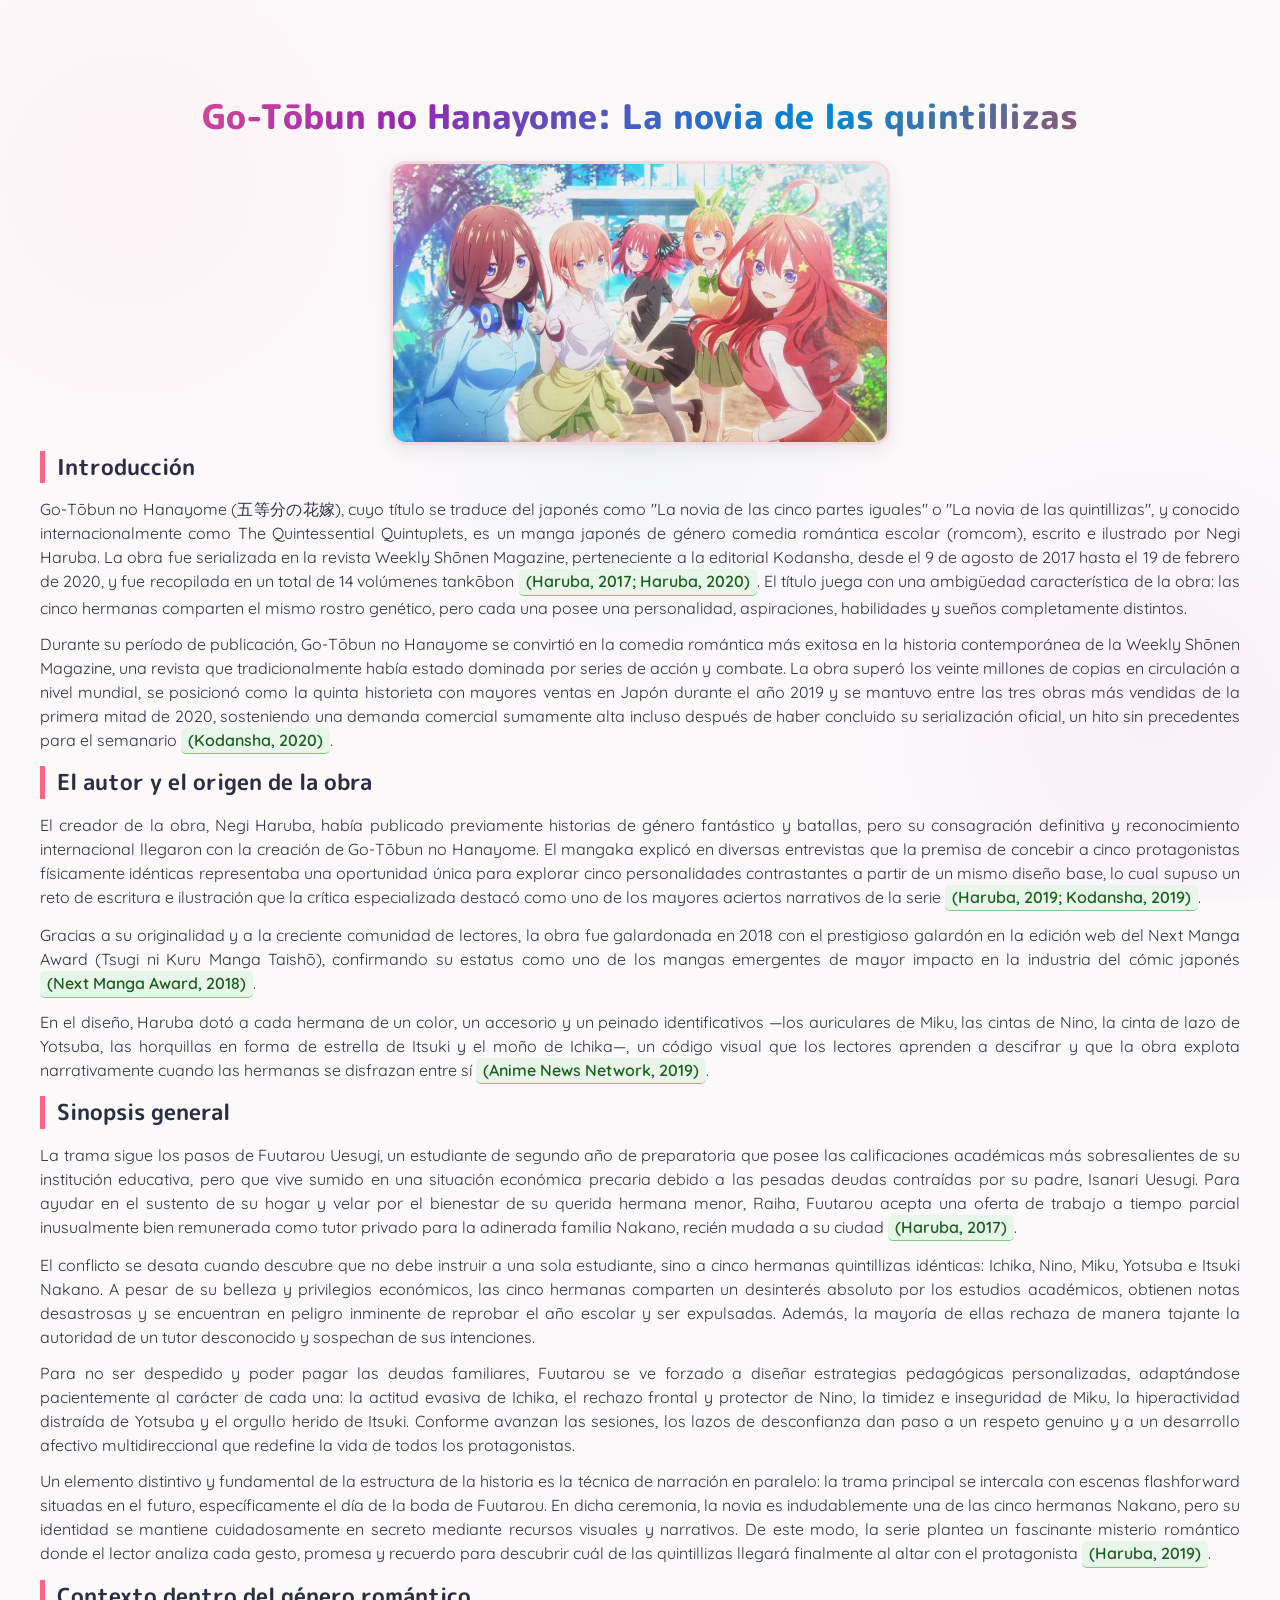
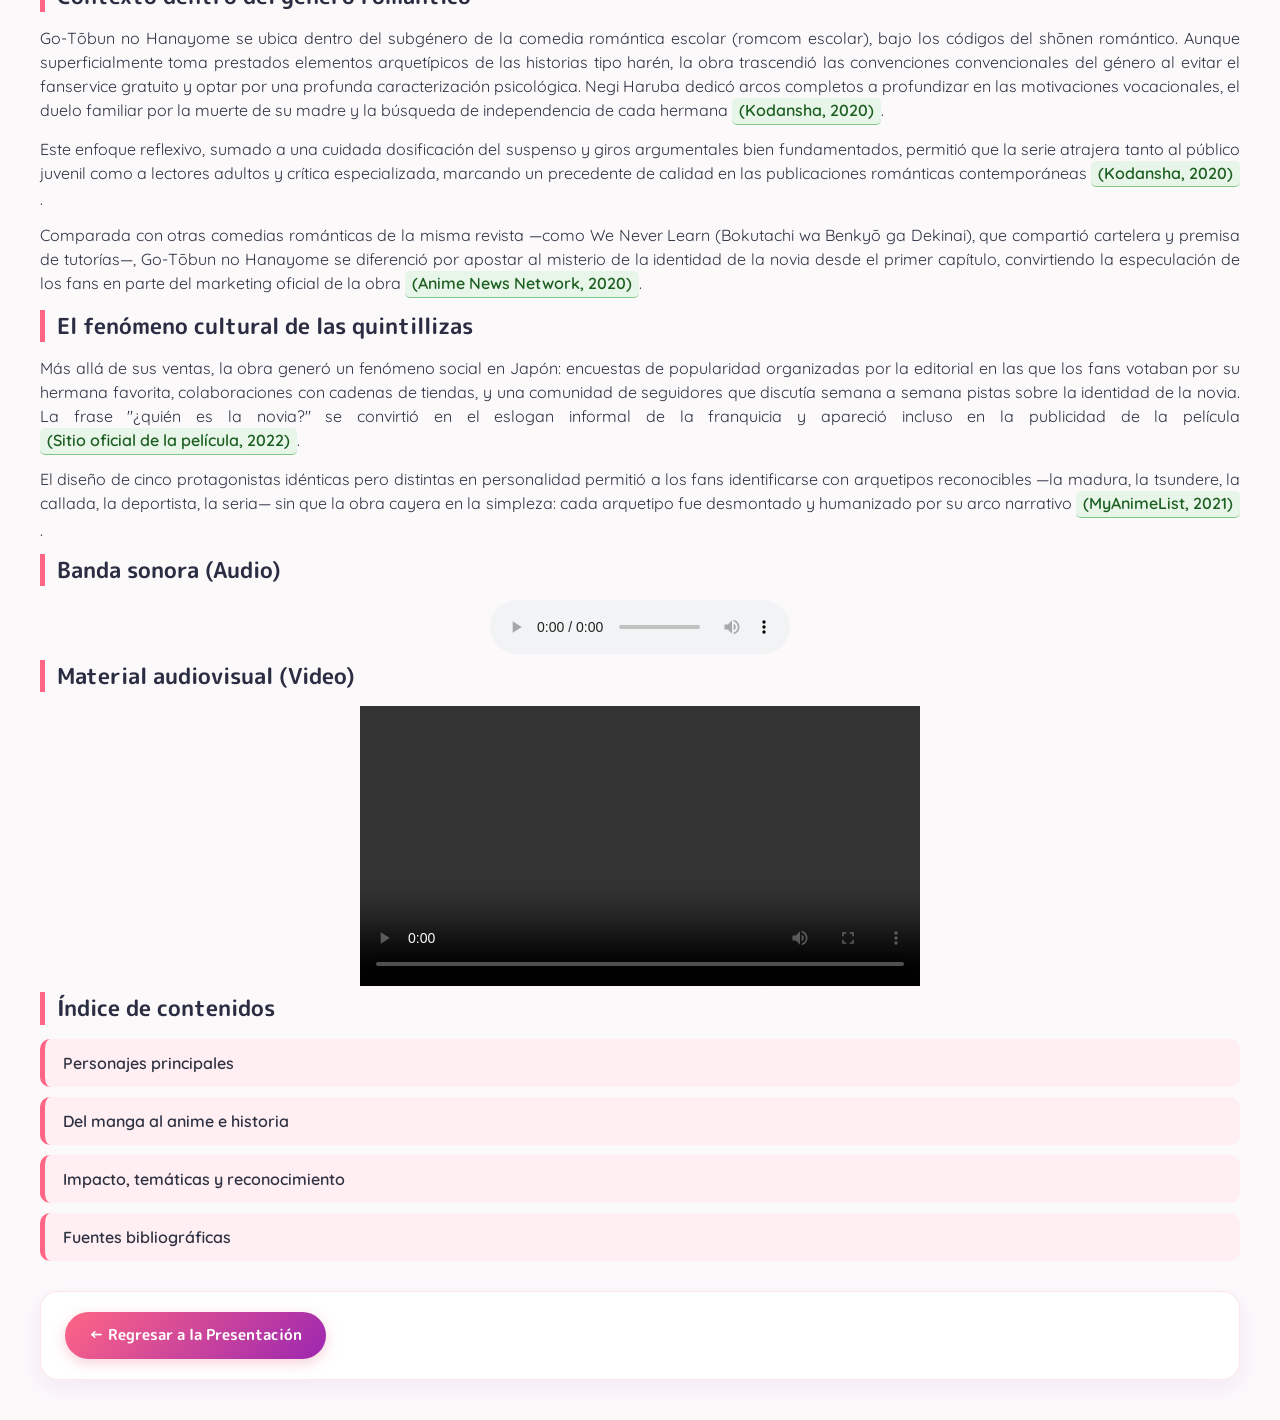
==== Principal/Principal.html @ 85af160e "Add files via upload" ====
<!DOCTYPE html>
<html lang="es">
<head>
  <meta charset="UTF-8">
  <meta name="viewport" content="width=device-width, initial-scale=1.0">
  <title>Go-Tōbun no Hanayome - Introducción</title>
  <link rel="icon" type="image/png" href="favicon.png">
  <link rel="stylesheet" href="estilos.css">
</head>
<body>
  <div class="contenedor">

    <h1>Go-Tōbun no Hanayome: La novia de las quintillizas</h1>

    <div class="centrado">
      <img src="Quintillizas.png" alt="Portada de Go-Tōbun no Hanayome" width="500">
    </div>

    <h2>Introducción</h2>
    <p>Go-Tōbun no Hanayome (五等分の花嫁), cuyo título se traduce del japonés como "La novia de las cinco partes iguales" o "La novia de las quintillizas", y conocido internacionalmente como The Quintessential Quintuplets, es un manga japonés de género comedia romántica escolar (romcom), escrito e ilustrado por Negi Haruba. La obra fue serializada en la revista Weekly Shōnen Magazine, perteneciente a la editorial Kodansha, desde el 9 de agosto de 2017 hasta el 19 de febrero de 2020, y fue recopilada en un total de 14 volúmenes tankōbon <span class="cita">(Haruba, 2017; Haruba, 2020)</span>. El título juega con una ambigüedad característica de la obra: las cinco hermanas comparten el mismo rostro genético, pero cada una posee una personalidad, aspiraciones, habilidades y sueños completamente distintos.</p>
    <p>Durante su período de publicación, Go-Tōbun no Hanayome se convirtió en la comedia romántica más exitosa en la historia contemporánea de la Weekly Shōnen Magazine, una revista que tradicionalmente había estado dominada por series de acción y combate. La obra superó los veinte millones de copias en circulación a nivel mundial, se posicionó como la quinta historieta con mayores ventas en Japón durante el año 2019 y se mantuvo entre las tres obras más vendidas de la primera mitad de 2020, sosteniendo una demanda comercial sumamente alta incluso después de haber concluido su serialización oficial, un hito sin precedentes para el semanario <span class="cita">(Kodansha, 2020)</span>.</p>

    <h2>El autor y el origen de la obra</h2>
    <p>El creador de la obra, Negi Haruba, había publicado previamente historias de género fantástico y batallas, pero su consagración definitiva y reconocimiento internacional llegaron con la creación de Go-Tōbun no Hanayome. El mangaka explicó en diversas entrevistas que la premisa de concebir a cinco protagonistas físicamente idénticas representaba una oportunidad única para explorar cinco personalidades contrastantes a partir de un mismo diseño base, lo cual supuso un reto de escritura e ilustración que la crítica especializada destacó como uno de los mayores aciertos narrativos de la serie <span class="cita">(Haruba, 2019; Kodansha, 2019)</span>.</p>
    <p>Gracias a su originalidad y a la creciente comunidad de lectores, la obra fue galardonada en 2018 con el prestigioso galardón en la edición web del Next Manga Award (Tsugi ni Kuru Manga Taishō), confirmando su estatus como uno de los mangas emergentes de mayor impacto en la industria del cómic japonés <span class="cita">(Next Manga Award, 2018)</span>.</p>
    <p>En el diseño, Haruba dotó a cada hermana de un color, un accesorio y un peinado identificativos —los auriculares de Miku, las cintas de Nino, la cinta de lazo de Yotsuba, las horquillas en forma de estrella de Itsuki y el moño de Ichika—, un código visual que los lectores aprenden a descifrar y que la obra explota narrativamente cuando las hermanas se disfrazan entre sí <span class="cita">(Anime News Network, 2019)</span>.</p>

    <h2>Sinopsis general</h2>
    <p>La trama sigue los pasos de Fuutarou Uesugi, un estudiante de segundo año de preparatoria que posee las calificaciones académicas más sobresalientes de su institución educativa, pero que vive sumido en una situación económica precaria debido a las pesadas deudas contraídas por su padre, Isanari Uesugi. Para ayudar en el sustento de su hogar y velar por el bienestar de su querida hermana menor, Raiha, Fuutarou acepta una oferta de trabajo a tiempo parcial inusualmente bien remunerada como tutor privado para la adinerada familia Nakano, recién mudada a su ciudad <span class="cita">(Haruba, 2017)</span>.</p>
    <p>El conflicto se desata cuando descubre que no debe instruir a una sola estudiante, sino a cinco hermanas quintillizas idénticas: Ichika, Nino, Miku, Yotsuba e Itsuki Nakano. A pesar de su belleza y privilegios económicos, las cinco hermanas comparten un desinterés absoluto por los estudios académicos, obtienen notas desastrosas y se encuentran en peligro inminente de reprobar el año escolar y ser expulsadas. Además, la mayoría de ellas rechaza de manera tajante la autoridad de un tutor desconocido y sospechan de sus intenciones.</p>
    <p>Para no ser despedido y poder pagar las deudas familiares, Fuutarou se ve forzado a diseñar estrategias pedagógicas personalizadas, adaptándose pacientemente al carácter de cada una: la actitud evasiva de Ichika, el rechazo frontal y protector de Nino, la timidez e inseguridad de Miku, la hiperactividad distraída de Yotsuba y el orgullo herido de Itsuki. Conforme avanzan las sesiones, los lazos de desconfianza dan paso a un respeto genuino y a un desarrollo afectivo multidireccional que redefine la vida de todos los protagonistas.</p>
    <p>Un elemento distintivo y fundamental de la estructura de la historia es la técnica de narración en paralelo: la trama principal se intercala con escenas flashforward situadas en el futuro, específicamente el día de la boda de Fuutarou. En dicha ceremonia, la novia es indudablemente una de las cinco hermanas Nakano, pero su identidad se mantiene cuidadosamente en secreto mediante recursos visuales y narrativos. De este modo, la serie plantea un fascinante misterio romántico donde el lector analiza cada gesto, promesa y recuerdo para descubrir cuál de las quintillizas llegará finalmente al altar con el protagonista <span class="cita">(Haruba, 2019)</span>.</p>

    <h2>Contexto dentro del género romántico</h2>
    <p>Go-Tōbun no Hanayome se ubica dentro del subgénero de la comedia romántica escolar (romcom escolar), bajo los códigos del shōnen romántico. Aunque superficialmente toma prestados elementos arquetípicos de las historias tipo harén, la obra trascendió las convenciones convencionales del género al evitar el fanservice gratuito y optar por una profunda caracterización psicológica. Negi Haruba dedicó arcos completos a profundizar en las motivaciones vocacionales, el duelo familiar por la muerte de su madre y la búsqueda de independencia de cada hermana <span class="cita">(Kodansha, 2020)</span>.</p>
    <p>Este enfoque reflexivo, sumado a una cuidada dosificación del suspenso y giros argumentales bien fundamentados, permitió que la serie atrajera tanto al público juvenil como a lectores adultos y crítica especializada, marcando un precedente de calidad en las publicaciones románticas contemporáneas <span class="cita">(Kodansha, 2020)</span>.</p>
    <p>Comparada con otras comedias románticas de la misma revista —como We Never Learn (Bokutachi wa Benkyō ga Dekinai), que compartió cartelera y premisa de tutorías—, Go-Tōbun no Hanayome se diferenció por apostar al misterio de la identidad de la novia desde el primer capítulo, convirtiendo la especulación de los fans en parte del marketing oficial de la obra <span class="cita">(Anime News Network, 2020)</span>.</p>

    <h2>El fenómeno cultural de las quintillizas</h2>
    <p>Más allá de sus ventas, la obra generó un fenómeno social en Japón: encuestas de popularidad organizadas por la editorial en las que los fans votaban por su hermana favorita, colaboraciones con cadenas de tiendas, y una comunidad de seguidores que discutía semana a semana pistas sobre la identidad de la novia. La frase "¿quién es la novia?" se convirtió en el eslogan informal de la franquicia y apareció incluso en la publicidad de la película <span class="cita">(Sitio oficial de la película, 2022)</span>.</p>
    <p>El diseño de cinco protagonistas idénticas pero distintas en personalidad permitió a los fans identificarse con arquetipos reconocibles —la madura, la tsundere, la callada, la deportista, la seria— sin que la obra cayera en la simpleza: cada arquetipo fue desmontado y humanizado por su arco narrativo <span class="cita">(MyAnimeList, 2021)</span>.</p>

    <h2>Banda sonora (Audio)</h2>
    <div class="centrado">
      <audio controls>
        <source src="musica.mp4" type="audio/mp4">
        Tu navegador no soporta el elemento de audio.
      </audio>
    </div>

    <h2>Material audiovisual (Video)</h2>
    <div class="centrado">
      <video controls width="560">
        <source src="Video.mp4" type="video/mp4">
        Tu navegador no soporta la reproducción de video.
      </video>
    </div>

    <h2>Índice de contenidos</h2>
    <ul class="indice">
      <li><a href="../Contenido1/Secundario1.html">Personajes principales</a></li>
      <li><a href="../Contenido2/Secundario2.html">Del manga al anime e historia</a></li>
      <li><a href="../Contenido3/Secundario3.html">Impacto, temáticas y reconocimiento</a></li>
      <li><a href="../Fuentes/Fuentes.html">Fuentes bibliográficas</a></li>
    </ul>

    <div class="navegacion">
      <a href="../Presentacion/Presentacion.html">← Regresar a la Presentación</a>
    </div>

  </div>
</body>
</html>
---- Principal/estilos.css ----
/* ==========================================================================
   PORTAL WEB: GO-TŌBUN NO HANAYOME (五等分の花嫁)
   ESTILOS GENERALES Y DISEÑO VISUAL OTAKU / ANIME
   ========================================================================== */

@import url('https://fonts.googleapis.com/css2?family=M+PLUS+Rounded+1c:wght@400;500;700;800&family=Quicksand:wght@400;500;600;700&display=swap');

/* --- 1. PALETA DE COLORES OTAKU INSPIRADA EN LAS 5 QUINTILLIZAS --- */
:root {
  /* Colores insignia de las cinco hermanas Nakano */
  --ichika: #ff6584;        /* Ichika: Rosa cálido / Flor de cerezo */
  --nino: #9c27b0;          /* Nino: Morado / Púrpura mariposa */
  --miku: #0288d1;          /* Miku: Azul cielo / Auriculares */
  --yotsuba: #2e7d32;       /* Yotsuba: Verde trébol de 4 hojas */
  --itsuki: #e53935;        /* Itsuki: Rojo rubí / Estrella */

  /* Variantes suaves para fondos y acentos */
  --ichika-suave: #ffeef2;
  --nino-suave: #f7edfa;
  --miku-suave: #e8f4fd;
  --yotsuba-suave: #edf7ed;
  --itsuki-suave: #feeeee;

  /* Fondo general y tarjetas */
  --fondo: #fcf9fb;
  --tarjeta-bg: #ffffff;
  --texto: #2d3142;
  --texto-suave: #5c6274;
  --borde-tarjeta: rgba(232, 122, 144, 0.18);
  --sombra-tarjeta: 0 8px 24px rgba(156, 39, 176, 0.08);
  --sombra-hover: 0 14px 34px rgba(156, 39, 176, 0.15);

  /* Degradados distintivos */
  --gradiente-quintuplets: linear-gradient(90deg, #ff6584 0%, #ff6584 20%, #9c27b0 20%, #9c27b0 40%, #0288d1 40%, #0288d1 60%, #2e7d32 60%, #2e7d32 80%, #e53935 80%, #e53935 100%);
  --gradiente-texto: linear-gradient(135deg, #ff6584 0%, #9c27b0 30%, #0288d1 65%, #e53935 100%);
  --gradiente-boton: linear-gradient(135deg, #ff6584 0%, #9c27b0 100%);
}

/* --- REINICIO Y TIPOGRAFÍA BASE --- */
* {
  box-sizing: border-box;
}

body {
  font-family: 'Quicksand', sans-serif;
  background-color: var(--fondo);
  color: var(--texto);
  margin: 0;
  padding: 85px 15px 40px 15px; /* Espacio superior para la barra fija */
  line-height: 1.5;
  background-image: 
    radial-gradient(circle at 10% 20%, rgba(255, 101, 132, 0.04) 0%, transparent 25%),
    radial-gradient(circle at 90% 80%, rgba(156, 39, 176, 0.04) 0%, transparent 25%),
    radial-gradient(circle at 50% 50%, rgba(2, 136, 209, 0.03) 0%, transparent 35%);
  background-attachment: fixed;
}

.contenedor {
  max-width: 1200px;
  margin: 0 auto;
}

/* --- 2. FRANJA SUPERIOR Y MENÚ DE NAVEGACIÓN FIJO --- */
.franja-superior {
  position: fixed;
  top: 0;
  left: 0;
  width: 100%;
  height: 5px;
  background: var(--gradiente-quintuplets);
  z-index: 1001;
}

.barra-navegacion {
  position: fixed;
  top: 5px;
  left: 0;
  width: 100%;
  background: rgba(255, 255, 255, 0.95);
  backdrop-filter: blur(12px);
  -webkit-backdrop-filter: blur(12px);
  box-shadow: 0 4px 20px rgba(156, 39, 176, 0.08);
  border-bottom: 1px solid rgba(232, 122, 144, 0.2);
  z-index: 1000;
}

.nav-contenedor {
  max-width: 1200px;
  margin: 0 auto;
  display: flex;
  justify-content: space-between;
  align-items: center;
  padding: 10px 20px;
}

.nav-logo {
  font-family: 'M PLUS Rounded 1c', sans-serif;
  font-weight: 800;
  font-size: 1.1rem;
  background: var(--gradiente-texto);
  -webkit-background-clip: text;
  -webkit-text-fill-color: transparent;
  background-clip: text;
  text-decoration: none;
  display: flex;
  align-items: center;
  gap: 8px;
}

.nav-enlaces {
  list-style: none;
  display: flex;
  gap: 8px;
  margin: 0;
  padding: 0;
  flex-wrap: wrap;
}

.nav-enlaces li a {
  display: inline-block;
  padding: 7px 15px;
  border-radius: 20px;
  font-size: 0.9rem;
  font-weight: 600;
  color: var(--texto);
  text-decoration: none;
  transition: all 0.25s ease;
}

.nav-enlaces li a:hover {
  background-color: var(--ichika-suave);
  color: var(--ichika);
  transform: translateY(-2px);
}

.nav-enlaces li a.activo {
  background: var(--gradiente-boton);
  color: #ffffff;
  box-shadow: 0 4px 12px rgba(156, 39, 176, 0.3);
}

/* --- 3. ESTRUCTURA A 2 COLUMNAS (ESCRITORIO) Y 1 COLUMNA (MÓVIL) --- */
.layout-portal {
  display: grid;
  grid-template-columns: 1fr 300px;
  gap: 28px;
  align-items: start;
}

.columna-contenido {
  min-width: 0;
}

.columna-lateral {
  position: sticky;
  top: 85px;
  display: flex;
  flex-direction: column;
  gap: 22px;
}

/* --- 4. ENCABEZADOS Y TEXTOS --- */
h1 {
  font-family: 'M PLUS Rounded 1c', sans-serif;
  font-weight: 800;
  font-size: 2.1rem;
  text-align: center;
  background: var(--gradiente-texto);
  -webkit-background-clip: text;
  -webkit-text-fill-color: transparent;
  background-clip: text;
  margin: 10px 0 22px 0;
  line-height: 1.3;
}

h2 {
  font-family: 'M PLUS Rounded 1c', sans-serif;
  font-weight: 700;
  font-size: 1.35rem;
  color: #2b2d42;
  border-left: 5px solid var(--ichika);
  padding-left: 12px;
  margin-top: 0;
  margin-bottom: 14px;
}

p {
  text-align: justify;
  margin: 12px 0;
  color: var(--texto);
  line-height: 1.5;
}

a {
  color: var(--nino);
  font-weight: 600;
  text-decoration: none;
  transition: color 0.2s ease;
}

a:hover {
  color: var(--ichika);
  text-decoration: underline;
}

ul {
  padding-left: 20px;
  line-height: 1.5;
}

ul li {
  margin: 8px 0;
}

/* --- 5. COMPONENTES ESTILO ANIME: TARJETAS --- */
.tarjeta-seccion {
  background: var(--tarjeta-bg);
  border-radius: 18px;
  padding: 24px 28px;
  margin-bottom: 24px;
  box-shadow: var(--sombra-tarjeta);
  border: 1px solid var(--borde-tarjeta);
  transition: transform 0.25s ease, box-shadow 0.25s ease;
}

.tarjeta-seccion:hover {
  transform: translateY(-2px);
  box-shadow: var(--sombra-hover);
}

.tarjeta-lateral {
  background: var(--tarjeta-bg);
  border-radius: 18px;
  padding: 20px 22px;
  box-shadow: var(--sombra-tarjeta);
  border: 1px solid var(--borde-tarjeta);
}

.tarjeta-lateral h3 {
  font-family: 'M PLUS Rounded 1c', sans-serif;
  font-size: 1.1rem;
  color: var(--texto);
  margin-top: 0;
  margin-bottom: 14px;
  padding-bottom: 8px;
  border-bottom: 2px solid var(--ichika-suave);
  display: flex;
  align-items: center;
  gap: 8px;
}

/* Variantes con acentos de color para cada hermana */
.tarjeta-ichika { border-left: 6px solid var(--ichika); }
.tarjeta-nino { border-left: 6px solid var(--nino); }
.tarjeta-miku { border-left: 6px solid var(--miku); }
.tarjeta-yotsuba { border-left: 6px solid var(--yotsuba); }
.tarjeta-itsuki { border-left: 6px solid var(--itsuki); }

.tarjeta-ichika h2 { border-left-color: var(--ichika); }
.tarjeta-nino h2 { border-left-color: var(--nino); }
.tarjeta-miku h2 { border-left-color: var(--miku); }
.tarjeta-yotsuba h2 { border-left-color: var(--yotsuba); }
.tarjeta-itsuki h2 { border-left-color: var(--itsuki); }

/* --- 6. IMÁGENES CON MARCO DECORATIVO --- */
img {
  max-width: 100%;
  height: auto;
  border-radius: 16px;
  border: 3px solid rgba(232, 122, 144, 0.25);
  box-shadow: 0 6px 20px rgba(0, 0, 0, 0.08);
  transition: transform 0.3s ease, box-shadow 0.3s ease;
}

img:hover {
  transform: scale(1.015);
  box-shadow: 0 10px 28px rgba(156, 39, 176, 0.15);
}

.centrado {
  text-align: center;
}

/* --- 7. CITAS CON COLOR VERDE INTENSO Y FONDO SUAVE --- */
.cita {
  color: #1b5e20;
  background-color: #e8f5e9;
  padding: 2px 7px;
  border-radius: 5px;
  font-weight: 600;
  border-bottom: 1.5px solid #81c784;
  display: inline-block;
  line-height: 1.35;
  transition: all 0.2s ease;
}

.cita:hover {
  background-color: #c8e6c9;
  color: #0f3d13;
  transform: translateY(-1px);
}

/* --- 8. TABLAS CON ENCABEZADO DE COLOR Y FILAS CEBRA --- */
table {
  width: 100%;
  border-collapse: separate;
  border-spacing: 0;
  margin: 18px 0;
  border-radius: 14px;
  overflow: hidden;
  box-shadow: 0 4px 16px rgba(156, 39, 176, 0.08);
  border: 1px solid rgba(156, 39, 176, 0.15);
}

table th {
  background: linear-gradient(135deg, var(--nino) 0%, var(--miku) 100%);
  color: #ffffff;
  font-family: 'M PLUS Rounded 1c', sans-serif;
  font-weight: 700;
  padding: 14px 16px;
  text-align: left;
  font-size: 0.95rem;
  letter-spacing: 0.3px;
}

table td {
  padding: 12px 16px;
  color: var(--texto);
  border-bottom: 1px solid rgba(156, 39, 176, 0.06);
  font-size: 0.92rem;
}

table tbody tr:nth-child(odd) {
  background-color: #ffffff;
}

table tbody tr:nth-child(even) {
  background-color: #faf5fc;
}

table tbody tr:hover {
  background-color: #f3e5f5;
  transition: background-color 0.2s ease;
}

table tbody tr:last-child td {
  border-bottom: none;
}

/* --- 9. MULTIMEDIA EN TARJETAS CON BORDE DISTINTIVO --- */
.tarjeta-multimedia {
  background: linear-gradient(135deg, #ffffff 0%, #fdf5f9 100%);
  border: 2px solid rgba(232, 122, 144, 0.35);
  border-radius: 18px;
  padding: 22px;
  margin-bottom: 24px;
  box-shadow: 0 8px 24px rgba(232, 122, 144, 0.1);
  text-align: center;
}

.tarjeta-multimedia audio {
  width: 100%;
  max-width: 520px;
  border-radius: 30px;
  outline: none;
  margin-top: 8px;
}

.tarjeta-multimedia video {
  max-width: 100%;
  height: auto;
  border-radius: 14px;
  box-shadow: 0 6px 20px rgba(0, 0, 0, 0.12);
  border: 2px solid rgba(156, 39, 176, 0.2);
  margin-top: 8px;
}

/* --- 10. ÍNDICES Y BOTONES DE NAVEGACIÓN LLAMATIVOS --- */
.indice {
  list-style: none;
  padding: 0;
  margin: 0;
}

.indice li {
  margin: 10px 0;
}

.indice li a {
  display: block;
  padding: 12px 18px;
  background-color: var(--ichika-suave);
  border-left: 5px solid var(--ichika);
  border-radius: 10px;
  color: var(--texto);
  font-weight: 600;
  text-decoration: none;
  transition: all 0.25s ease;
}

.indice li a:hover {
  background: var(--gradiente-boton);
  color: #ffffff;
  transform: translateX(5px);
  text-decoration: none;
  box-shadow: 0 4px 14px rgba(156, 39, 176, 0.25);
}

.navegacion {
  display: flex;
  justify-content: space-between;
  align-items: center;
  flex-wrap: wrap;
  gap: 15px;
  margin-top: 30px;
  padding: 20px 24px;
  background: var(--tarjeta-bg);
  border-radius: 18px;
  box-shadow: var(--sombra-tarjeta);
  border: 1px solid var(--borde-tarjeta);
}

.navegacion a {
  display: inline-flex;
  align-items: center;
  gap: 8px;
  padding: 12px 24px;
  border-radius: 30px;
  font-family: 'M PLUS Rounded 1c', sans-serif;
  font-weight: 700;
  font-size: 0.95rem;
  text-decoration: none;
  color: #ffffff;
  background: var(--gradiente-boton);
  box-shadow: 0 4px 14px rgba(232, 122, 144, 0.35);
  transition: all 0.3s ease;
}

.navegacion a:hover {
  transform: translateY(-2px);
  box-shadow: 0 6px 20px rgba(156, 39, 176, 0.4);
  filter: brightness(1.08);
  color: #ffffff;
  text-decoration: none;
}

/* Badges decorativos de las hermanas en la barra lateral */
.quintillizas-badges {
  display: flex;
  flex-direction: column;
  gap: 8px;
}

.badge-hermana {
  display: flex;
  align-items: center;
  gap: 10px;
  padding: 9px 14px;
  border-radius: 10px;
  font-weight: 700;
  font-size: 0.88rem;
  color: #ffffff;
  text-shadow: 0 1px 2px rgba(0,0,0,0.15);
  transition: transform 0.2s ease;
}

.badge-hermana:hover {
  transform: translateX(4px);
}

.badge-ichika { background: linear-gradient(135deg, #ff6584, #ff8da1); }
.badge-nino { background: linear-gradient(135deg, #9c27b0, #ba68c8); }
.badge-miku { background: linear-gradient(135deg, #0288d1, #4fc3f7); }
.badge-yotsuba { background: linear-gradient(135deg, #2e7d32, #66bb6a); }
.badge-itsuki { background: linear-gradient(135deg, #e53935, #ef5350); }

/* Estilos específicos para la portada / presentación */
.logos {
  display: flex;
  justify-content: space-around;
  align-items: center;
  flex-wrap: wrap;
  gap: 20px;
  margin-bottom: 20px;
}

.logos img {
  border: none;
  box-shadow: none;
  background: transparent;
}

.logos img:hover {
  transform: scale(1.05);
}

.datos {
  background: linear-gradient(135deg, #ffffff 0%, var(--ichika-suave) 100%);
  border-radius: 16px;
  padding: 16px 20px;
  border: 1px solid var(--borde-tarjeta);
}

.datos p {
  margin: 8px 0;
  font-size: 0.95rem;
}

/* --- 11. DISEÑO RESPONSIVO (TABLETS Y MÓVILES) --- */
@media (max-width: 991px) {
  .layout-portal {
    grid-template-columns: 1fr;
  }
  
  .columna-lateral {
    position: static;
  }
}

@media (max-width: 768px) {
  body {
    padding-top: 105px;
    padding-left: 10px;
    padding-right: 10px;
  }

  .nav-contenedor {
    flex-direction: column;
    gap: 8px;
    padding: 8px 12px;
  }

  .nav-enlaces {
    justify-content: center;
    gap: 4px;
  }

  .nav-enlaces li a {
    padding: 4px 10px;
    font-size: 0.8rem;
  }

  h1 {
    font-size: 1.6rem;
  }

  h2 {
    font-size: 1.2rem;
  }

  .tarjeta-seccion {
    padding: 18px 20px;
  }

  .navegacion {
    flex-direction: column;
  }

  .navegacion a {
    width: 100%;
    justify-content: center;
    box-sizing: border-box;
  }
}
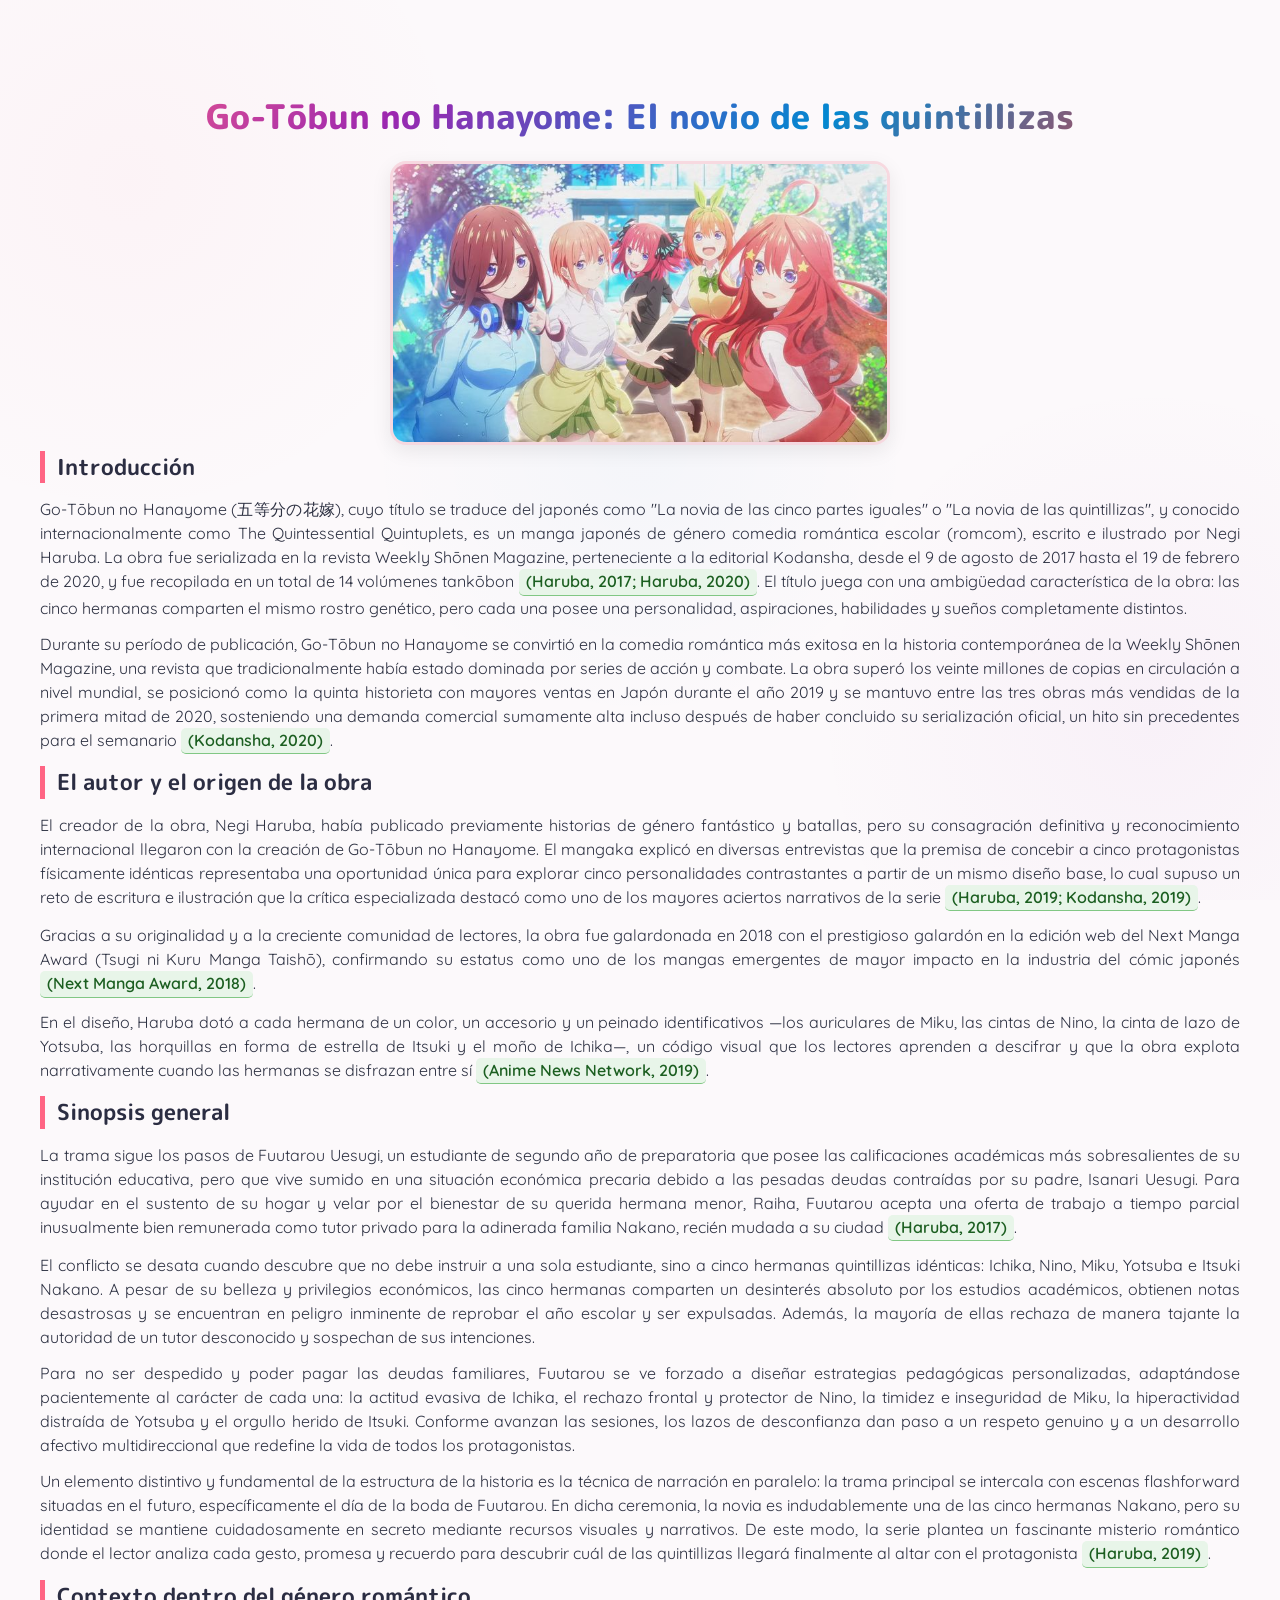
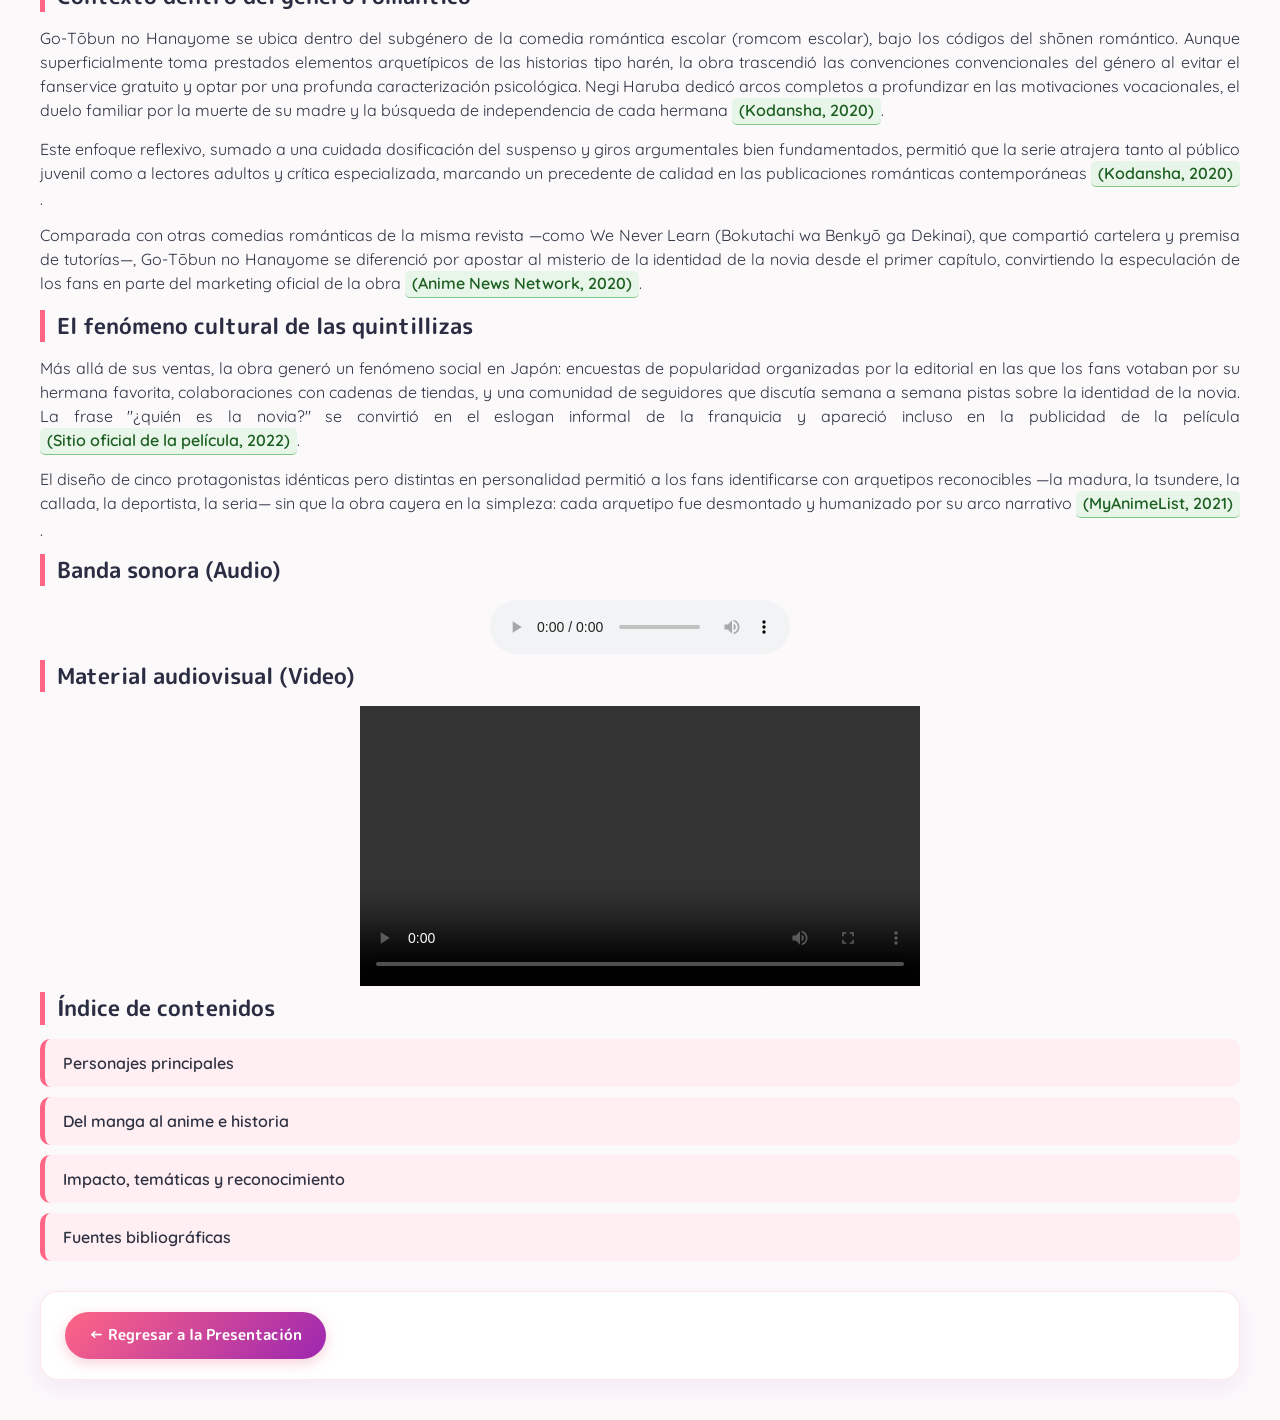
==== commit 7a7f7b79: "Fix HTML encoding issues in Principal.html" ====
--- a/Principal/Principal.html
+++ b/Principal/Principal.html
@@ -10,7 +10,7 @@
 <body>
   <div class="contenedor">
 
-    <h1>Go-Tōbun no Hanayome: La novia de las quintillizas</h1>
+    <h1>Go-Tōbun no Hanayome: El novio de las quintillizas</h1>
 
     <div class="centrado">
       <img src="Quintillizas.png" alt="Portada de Go-Tōbun no Hanayome" width="500">
@@ -70,4 +70,4 @@
 
   </div>
 </body>
-</html>+</html>
